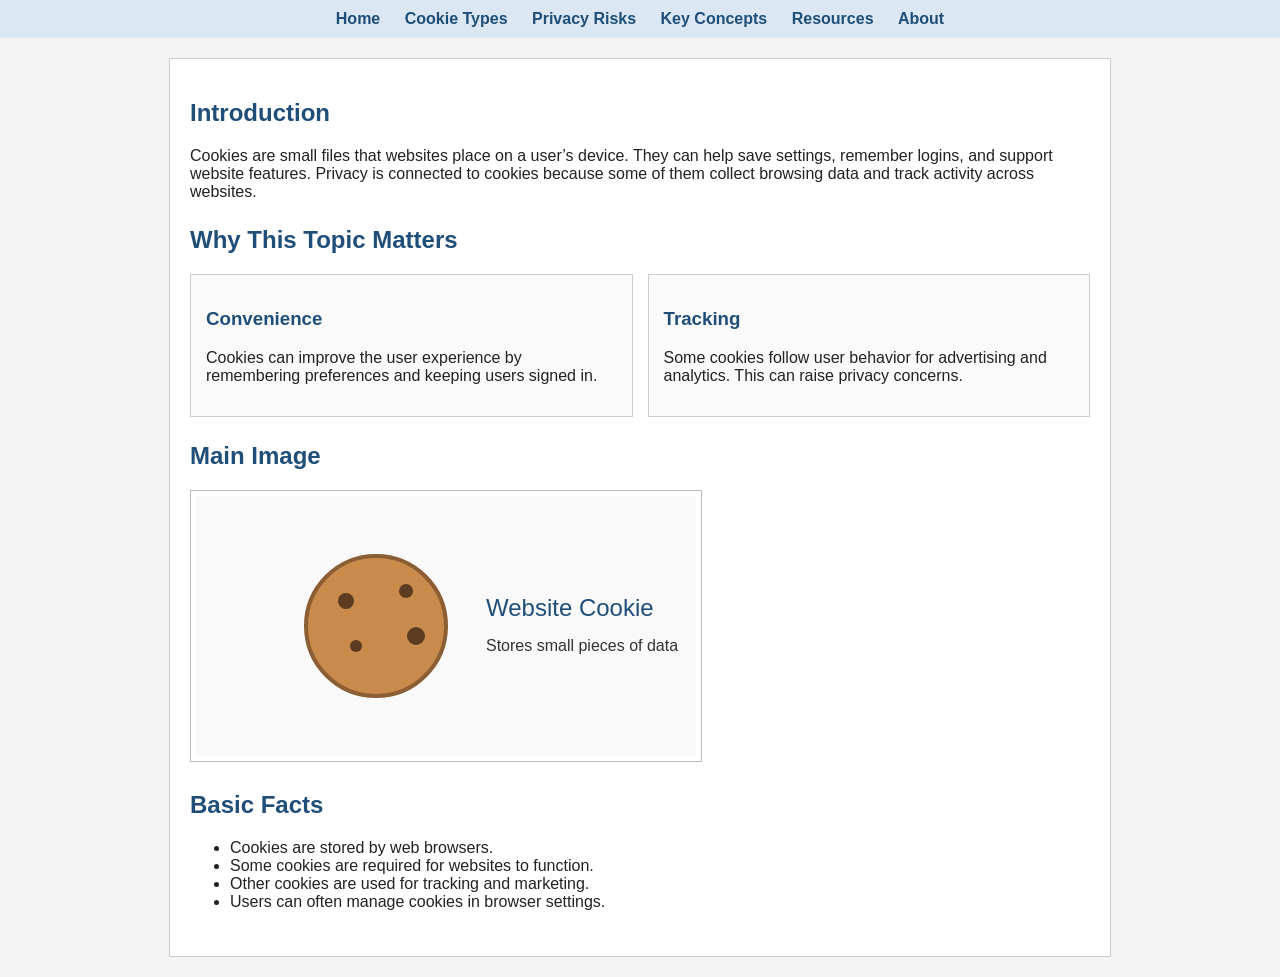
==== index.html @ d9620071 "Add files via upload" ====
<!DOCTYPE html>
<html lang="en">
<head>
    <meta charset="UTF-8">
    <meta name="viewport" content="width=device-width, initial-scale=1.0">
    <title>Cookies and Privacy - Home</title>
    <link rel="stylesheet" href="styles.css">
</head>
<body>
<nav>
        <a href="index.html">Home</a>
        <a href="topic1.html">Cookie Types</a>
        <a href="topic2.html">Privacy Risks</a>
        <a href="concepts.html">Key Concepts</a>
        <a href="resources.html">Resources</a>
        <a href="about.html">About</a>
    </nav>

    <main>
        <section>
            <h2>Introduction</h2>
            <p>Cookies are small files that websites place on a user&rsquo;s device. They can help save settings, remember logins, and support website features. Privacy is connected to cookies because some of them collect browsing data and track activity across websites.</p>
        </section>

        <section>
            <h2>Why This Topic Matters</h2>
            <div class="card-row">
                <div class="card">
                    <h3>Convenience</h3>
                    <p>Cookies can improve the user experience by remembering preferences and keeping users signed in.</p>
                </div>
                <div class="card">
                    <h3>Tracking</h3>
                    <p>Some cookies follow user behavior for advertising and analytics. This can raise privacy concerns.</p>
                </div>
            </div>
        </section>

        <section>
            <h2>Main Image</h2>
            <img src="assets/cookies.svg" alt="Simple cookie illustration">
        </section>

        <section>
            <h2>Basic Facts</h2>
            <ul>
                <li>Cookies are stored by web browsers.</li>
                <li>Some cookies are required for websites to function.</li>
                <li>Other cookies are used for tracking and marketing.</li>
                <li>Users can often manage cookies in browser settings.</li>
            </ul>
        </section>
    </main>
</body>
</html>
---- styles.css ----
/* IT 3203 Milestone 1 Stylesheet
   Shared styles for all pages */

body {
    font-family: Arial, sans-serif;
    margin: 0;
    background-color: #f4f4f4;
    color: #222;
}

nav {
    background-color: #dbe7f3;
    padding: 10px;
    text-align: center;
}

nav a {
    color: #1f4e79;
    text-decoration: none;
    margin: 0 10px;
    font-weight: bold;
}

nav a:hover {
    text-decoration: underline;
}

main {
    width: 80%;
    max-width: 900px;
    margin: 20px auto;
    background-color: white;
    padding: 20px;
    border: 1px solid #cccccc;
}

section {
    margin-bottom: 25px;
}

h1, h2, h3 {
    color: #1f4e79;
}

img {
    max-width: 100%;
    border: 1px solid #bbbbbb;
    padding: 5px;
    background-color: #ffffff;
}

.table-box {
    overflow-x: auto;
}

table {
    width: 100%;
    border-collapse: collapse;
    margin-top: 10px;
}

table, th, td {
    border: 1px solid #999999;
}

th, td {
    padding: 10px;
    text-align: left;
}

th {
    background-color: #e7eef5;
}

.card-row {
    display: flex;
    gap: 15px;
    flex-wrap: wrap;
}

.card {
    flex: 1 1 250px;
    border: 1px solid #cccccc;
    padding: 15px;
    background-color: #fafafa;
}
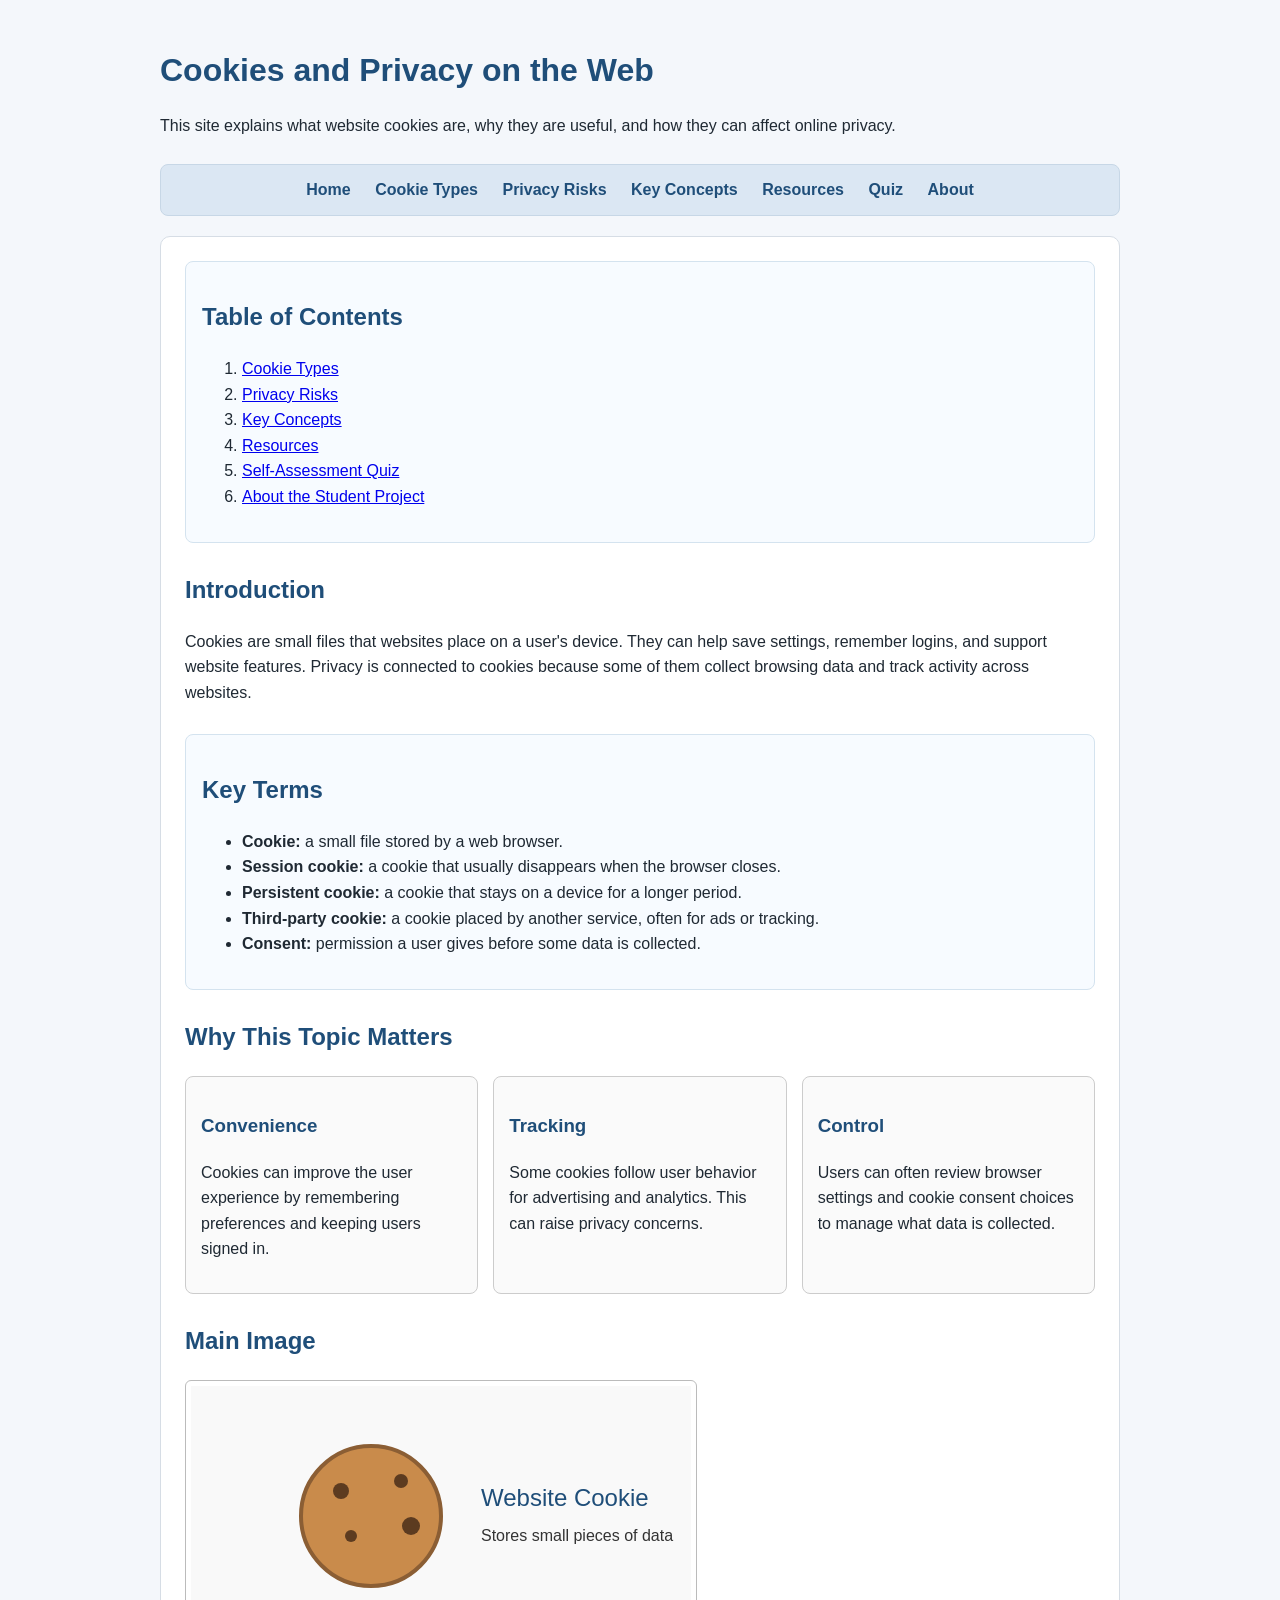
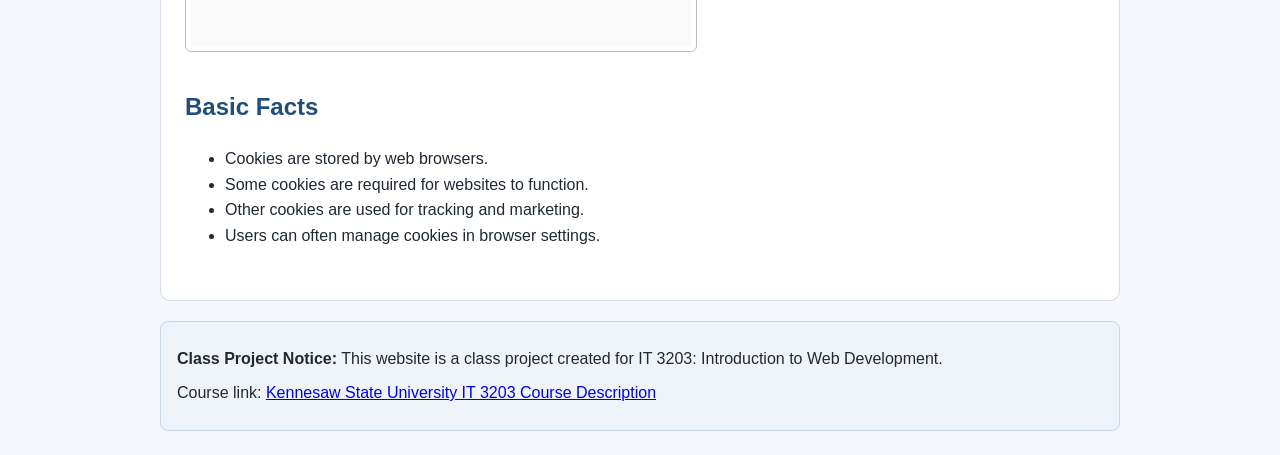
==== commit 94582224: "Add files via upload" ====
--- a/index.html
+++ b/index.html
@@ -7,19 +7,48 @@
     <link rel="stylesheet" href="styles.css">
 </head>
 <body>
-<nav>
+    <header class="site-header">
+        <h1>Cookies and Privacy on the Web</h1>
+        <p>This site explains what website cookies are, why they are useful, and how they can affect online privacy.</p>
+    </header>
+
+    <nav>
         <a href="index.html">Home</a>
         <a href="topic1.html">Cookie Types</a>
         <a href="topic2.html">Privacy Risks</a>
         <a href="concepts.html">Key Concepts</a>
         <a href="resources.html">Resources</a>
+        <a href="quiz.html">Quiz</a>
         <a href="about.html">About</a>
     </nav>
 
     <main>
+        <section id="toc">
+            <h2>Table of Contents</h2>
+            <ol>
+                <li><a href="topic1.html">Cookie Types</a></li>
+                <li><a href="topic2.html">Privacy Risks</a></li>
+                <li><a href="concepts.html">Key Concepts</a></li>
+                <li><a href="resources.html">Resources</a></li>
+                <li><a href="quiz.html">Self-Assessment Quiz</a></li>
+                <li><a href="about.html">About the Student Project</a></li>
+            </ol>
+        </section>
+
         <section>
             <h2>Introduction</h2>
-            <p>Cookies are small files that websites place on a user&rsquo;s device. They can help save settings, remember logins, and support website features. Privacy is connected to cookies because some of them collect browsing data and track activity across websites.</p>
+            <p>Cookies are small files that websites place on a user&apos;s device. They can help save settings, remember logins, and support website features. Privacy is connected to cookies because some of them collect browsing data and track activity across websites.</p>
+        </section>
+
+        <section id="key-terms">
+            <h2>Key Terms</h2>
+            <ul>
+                <li><strong>Cookie:</strong> a small file stored by a web browser.</li>
+                <li><strong>Session cookie:</strong> a cookie that usually disappears when the browser closes.</li>
+                <li><strong>Persistent cookie:</strong> a cookie that stays on a device for a longer period.</li>
+                <li><strong>Third-party cookie:</strong> a cookie placed by another service, often for ads or tracking.</li>
+                <li><strong>Consent:</strong> permission a user gives before some data is collected.</li>
+            </ul>
         </section>
 
         <section>
@@ -32,6 +61,10 @@
                 <div class="card">
                     <h3>Tracking</h3>
                     <p>Some cookies follow user behavior for advertising and analytics. This can raise privacy concerns.</p>
+                </div>
+                <div class="card">
+                    <h3>Control</h3>
+                    <p>Users can often review browser settings and cookie consent choices to manage what data is collected.</p>
                 </div>
             </div>
         </section>
@@ -51,5 +84,10 @@
             </ul>
         </section>
     </main>
+
+    <footer>
+        <p><strong>Class Project Notice:</strong> This website is a class project created for IT 3203: Introduction to Web Development.</p>
+        <p>Course link: <a href="https://catalog.kennesaw.edu/preview_course_nopop.php?catoid=79&amp;coid=128159&amp;print=" target="_blank" rel="noopener noreferrer">Kennesaw State University IT 3203 Course Description</a></p>
+    </footer>
 </body>
-</html>
+</html>
--- a/styles.css
+++ b/styles.css
@@ -1,17 +1,46 @@
-/* IT 3203 Milestone 1 Stylesheet
-   Shared styles for all pages */
+/*
+  IT 3203 Milestone 2 Stylesheet
+  This stylesheet is shared across all pages.
+  It shows three selector types required in class:
+  1) element selectors: body, nav, footer, table
+  2) class selectors: .card, .table-box, .quiz-option
+  3) id selectors: #toc, #key-terms, #quiz-results
+*/
+
+* {
+    box-sizing: border-box;
+}
 
 body {
     font-family: Arial, sans-serif;
     margin: 0;
-    background-color: #f4f4f4;
-    color: #222;
+    background-color: #f4f7fb;
+    color: #1f2933;
+    line-height: 1.6;
+}
+
+header,
+nav,
+main,
+footer {
+    width: min(92%, 960px);
+    margin: 0 auto;
+}
+
+.site-header {
+    padding: 24px 0 10px;
+}
+
+.site-header h1 {
+    margin-bottom: 8px;
 }
 
 nav {
     background-color: #dbe7f3;
-    padding: 10px;
+    padding: 12px;
     text-align: center;
+    border: 1px solid #c7d7e6;
+    border-radius: 8px;
 }
 
 nav a {
@@ -21,25 +50,29 @@
     font-weight: bold;
 }
 
-nav a:hover {
+nav a:hover,
+nav a:focus {
     text-decoration: underline;
 }
 
 main {
-    width: 80%;
-    max-width: 900px;
     margin: 20px auto;
-    background-color: white;
-    padding: 20px;
-    border: 1px solid #cccccc;
+    background-color: #ffffff;
+    padding: 24px;
+    border: 1px solid #d6dde5;
+    border-radius: 10px;
 }
 
 section {
-    margin-bottom: 25px;
+    margin-bottom: 28px;
 }
 
 h1, h2, h3 {
     color: #1f4e79;
+}
+
+p, li, dd {
+    font-size: 1rem;
 }
 
 img {
@@ -47,29 +80,16 @@
     border: 1px solid #bbbbbb;
     padding: 5px;
     background-color: #ffffff;
-}
-
-.table-box {
-    overflow-x: auto;
-}
-
-table {
-    width: 100%;
-    border-collapse: collapse;
-    margin-top: 10px;
-}
-
-table, th, td {
-    border: 1px solid #999999;
-}
-
-th, td {
-    padding: 10px;
-    text-align: left;
-}
-
-th {
-    background-color: #e7eef5;
+    border-radius: 6px;
+}
+
+#toc,
+#key-terms,
+.note-box {
+    background-color: #f7fbff;
+    border: 1px solid #d4e3ef;
+    padding: 16px;
+    border-radius: 8px;
 }
 
 .card-row {
@@ -83,5 +103,127 @@
     border: 1px solid #cccccc;
     padding: 15px;
     background-color: #fafafa;
-}
-
+    border-radius: 8px;
+}
+
+.table-box {
+    overflow-x: auto;
+}
+
+table {
+    width: 100%;
+    border-collapse: collapse;
+    margin-top: 10px;
+}
+
+table, th, td {
+    border: 1px solid #999999;
+}
+
+th, td {
+    padding: 10px;
+    text-align: left;
+}
+
+th {
+    background-color: #e7eef5;
+}
+
+footer {
+    margin: 0 auto 24px;
+    padding: 16px;
+    background-color: #eef4fa;
+    border: 1px solid #c7d7e6;
+    border-radius: 8px;
+    font-size: 0.95rem;
+}
+
+footer p {
+    margin: 8px 0;
+}
+
+.quiz-form fieldset {
+    border: 1px solid #c7d7e6;
+    border-radius: 8px;
+    padding: 16px;
+    margin-bottom: 18px;
+}
+
+.quiz-form legend {
+    font-weight: bold;
+    color: #1f4e79;
+}
+
+.quiz-form label {
+    display: block;
+    margin: 8px 0;
+}
+
+.quiz-form input[type="text"] {
+    width: min(100%, 420px);
+    padding: 10px;
+    border: 1px solid #aebdcb;
+    border-radius: 6px;
+}
+
+.quiz-option {
+    padding: 4px 0;
+}
+
+.button-row {
+    display: flex;
+    flex-wrap: wrap;
+    gap: 12px;
+}
+
+button {
+    border: none;
+    border-radius: 6px;
+    padding: 10px 16px;
+    font-weight: bold;
+    cursor: pointer;
+}
+
+button[type="submit"] {
+    background-color: #1f4e79;
+    color: white;
+}
+
+button[type="reset"] {
+    background-color: #d9e2ec;
+    color: #102a43;
+}
+
+#quiz-results {
+    margin-top: 24px;
+    padding: 18px;
+    border: 1px solid #c7d7e6;
+    border-radius: 8px;
+    background-color: #fbfdff;
+}
+
+.hidden {
+    display: none;
+}
+
+.pass {
+    color: #166534;
+    font-weight: bold;
+}
+
+.fail {
+    color: #b91c1c;
+    font-weight: bold;
+}
+
+.correct {
+    color: #166534;
+}
+
+.incorrect {
+    color: #b91c1c;
+}
+
+.small-text {
+    font-size: 0.95rem;
+}
